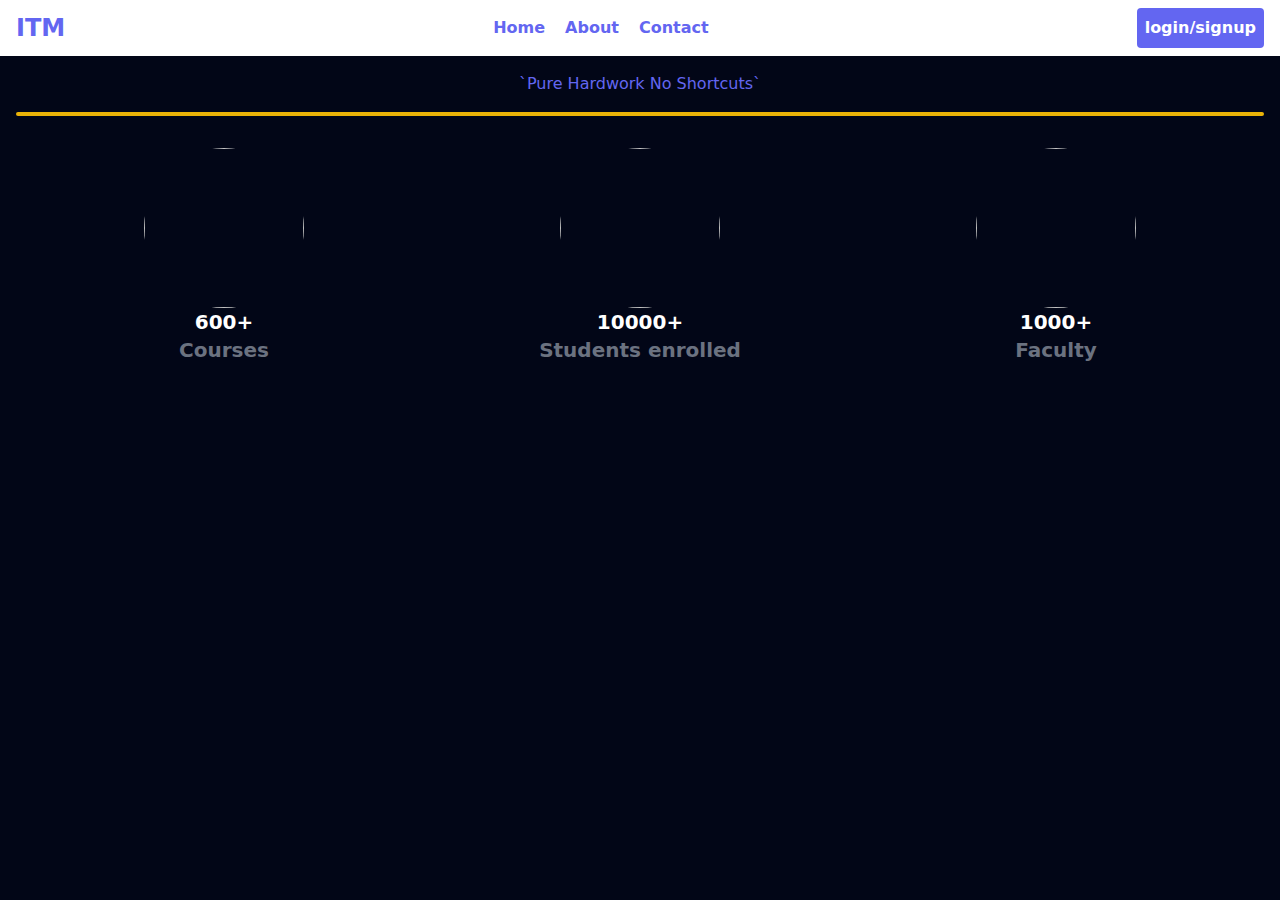
==== dis/home.html @ cdef6eef "basics of tailwindcss" ====
<!DOCTYPE html>
<html lang="en">
<head>
    <meta charset="UTF-8">
    <meta name="viewport" content="width=device-width, initial-scale=1.0">
    <link rel="stylesheet" href="style.css">
    <title>Document</title>
</head>
<body class="bg-slate-950">
    <!-- navbar goes here -->
    <nav class="bg-white flex w-full h-14 justify-between px-4 md:px-4 items-center">
        <div class="text-indigo-500 text-2xl font-bold py-2">
          ITM
        </div>
        <ul class="md:flex hidden font-semibold text-indigo-500">
            <li class="mx-[10px] cursor-pointer">Home</li>
            <li class="mx-[10px] cursor-pointer">About</li>
            <li class="mx-[10px] cursor-pointer">Contact</li>
        </ul>
        <div class="hidden px-2 py-2 bg-indigo-500 md:block text-white rounded font-bold">login/signup</div>
        <div class="md:hidden font-bold text-4xl text-indigo-500">
            <a href="">&#8801</a>
        </div>
    </nav>

    <!-- navbar ends here -->

    <!-- image section starts here -->
    
    <header>
        <div class="w-full h-auto mx-auto my-30 object-cover">
            <img class="md:hidden" src="https://img.freepik.com/free-vector/web-development-programmer-engineering-coding-website-augmented-reality-interface-screens-developer-project-engineer-programming-software-application-design-cartoon-illustration_107791-3863.jpg?w=1060&t=st=1711283056~exp=1711283656~hmac=fcd99929d561d2fc79281a3f45df5ff1d7a552f1556a75b9a9322035a2d7a233" alt="">
        
        
            <img class="md:block sm:hidden w-full" src="https://img.freepik.com/free-vector/app-development-illustration_52683-47931.jpg?w=1060&t=st=1711283490~exp=1711284090~hmac=9b34112b13d6343d8f6fecbed552e81f8e2e3e889f92d01e534f0ad225da1508" alt="">
        
        </div>
    </header>

    <!-- image section ends here -->

    <!-- student sections starts here -->

    <div class="w-100 h-auto flex-wrap iteams-center flex-col p-4">
        <div class="w-100 h-auto flex-wrap iteams-center flex-col ">
            <p class="text-center text-indigo-500 ">`Pure Hardwork No Shortcuts`</p>
            <div class=" mx-auto w-21 mt-2  h-1 border-b-4 rounded-2xl md:mt-4 border-yellow-500"></div>
        </div>
    </div>
 

  <div class="w-full h-auto flex  justify-evenly p-4">
    <div class="w-full flex flex-col items-center">
        <img class="w-40 h-40 rounded-full object-cover" src="https://img.freepik.com/premium-photo/elearning-3d-render-icon-illustration_726846-3416.jpg?w=740" alt="">
        <p class="text-xl text-white font-bold ">600+</p>
        <p class="text-xl text-gray-500 font-bold">Courses</p>
    </div>

    <div class="w-full flex flex-col items-center">
        <img class="w-40 h-40 rounded-full object-cover" src="https://img.freepik.com/premium-photo/student-deciding-where-study_780608-6849.jpg?w=740 ">
        <p class="text-xl text-white font-bold ">10000+</p>
        <p class="text-xl text-gray-500 font-bold">Students enrolled</p>
    </div>

    <div class="w-full  flex flex-col items-center">
        <img class="w-40 h-40 rounded-full object-cover" src="https://img.freepik.com/free-photo/gamification-creative-collage-concept_23-2149377955.jpg?t=st=1711288233~exp=1711291833~hmac=37331c54b0c090fbd695db04689dfd3f3430826c96b801d641d6ef15cea53ca2&w=996" alt="">
        <p class="text-xl text-white font-bold ">1000+</p>
        <p class="text-xl text-gray-500 font-bold">Faculty</p>
    </div>

   
  </div>

     <!-- student sections ends here -->

</body>
</html>
---- dis/style.css ----
/*
! tailwindcss v3.4.1 | MIT License | https://tailwindcss.com
*/

/*
1. Prevent padding and border from affecting element width. (https://github.com/mozdevs/cssremedy/issues/4)
2. Allow adding a border to an element by just adding a border-width. (https://github.com/tailwindcss/tailwindcss/pull/116)
*/

*,
::before,
::after {
  box-sizing: border-box;
  /* 1 */
  border-width: 0;
  /* 2 */
  border-style: solid;
  /* 2 */
  border-color: #e5e7eb;
  /* 2 */
}

::before,
::after {
  --tw-content: '';
}

/*
1. Use a consistent sensible line-height in all browsers.
2. Prevent adjustments of font size after orientation changes in iOS.
3. Use a more readable tab size.
4. Use the user's configured `sans` font-family by default.
5. Use the user's configured `sans` font-feature-settings by default.
6. Use the user's configured `sans` font-variation-settings by default.
7. Disable tap highlights on iOS
*/

html,
:host {
  line-height: 1.5;
  /* 1 */
  -webkit-text-size-adjust: 100%;
  /* 2 */
  -moz-tab-size: 4;
  /* 3 */
  -o-tab-size: 4;
     tab-size: 4;
  /* 3 */
  font-family: ui-sans-serif, system-ui, sans-serif, "Apple Color Emoji", "Segoe UI Emoji", "Segoe UI Symbol", "Noto Color Emoji";
  /* 4 */
  font-feature-settings: normal;
  /* 5 */
  font-variation-settings: normal;
  /* 6 */
  -webkit-tap-highlight-color: transparent;
  /* 7 */
}

/*
1. Remove the margin in all browsers.
2. Inherit line-height from `html` so users can set them as a class directly on the `html` element.
*/

body {
  margin: 0;
  /* 1 */
  line-height: inherit;
  /* 2 */
}

/*
1. Add the correct height in Firefox.
2. Correct the inheritance of border color in Firefox. (https://bugzilla.mozilla.org/show_bug.cgi?id=190655)
3. Ensure horizontal rules are visible by default.
*/

hr {
  height: 0;
  /* 1 */
  color: inherit;
  /* 2 */
  border-top-width: 1px;
  /* 3 */
}

/*
Add the correct text decoration in Chrome, Edge, and Safari.
*/

abbr:where([title]) {
  -webkit-text-decoration: underline dotted;
          text-decoration: underline dotted;
}

/*
Remove the default font size and weight for headings.
*/

h1,
h2,
h3,
h4,
h5,
h6 {
  font-size: inherit;
  font-weight: inherit;
}

/*
Reset links to optimize for opt-in styling instead of opt-out.
*/

a {
  color: inherit;
  text-decoration: inherit;
}

/*
Add the correct font weight in Edge and Safari.
*/

b,
strong {
  font-weight: bolder;
}

/*
1. Use the user's configured `mono` font-family by default.
2. Use the user's configured `mono` font-feature-settings by default.
3. Use the user's configured `mono` font-variation-settings by default.
4. Correct the odd `em` font sizing in all browsers.
*/

code,
kbd,
samp,
pre {
  font-family: ui-monospace, SFMono-Regular, Menlo, Monaco, Consolas, "Liberation Mono", "Courier New", monospace;
  /* 1 */
  font-feature-settings: normal;
  /* 2 */
  font-variation-settings: normal;
  /* 3 */
  font-size: 1em;
  /* 4 */
}

/*
Add the correct font size in all browsers.
*/

small {
  font-size: 80%;
}

/*
Prevent `sub` and `sup` elements from affecting the line height in all browsers.
*/

sub,
sup {
  font-size: 75%;
  line-height: 0;
  position: relative;
  vertical-align: baseline;
}

sub {
  bottom: -0.25em;
}

sup {
  top: -0.5em;
}

/*
1. Remove text indentation from table contents in Chrome and Safari. (https://bugs.chromium.org/p/chromium/issues/detail?id=999088, https://bugs.webkit.org/show_bug.cgi?id=201297)
2. Correct table border color inheritance in all Chrome and Safari. (https://bugs.chromium.org/p/chromium/issues/detail?id=935729, https://bugs.webkit.org/show_bug.cgi?id=195016)
3. Remove gaps between table borders by default.
*/

table {
  text-indent: 0;
  /* 1 */
  border-color: inherit;
  /* 2 */
  border-collapse: collapse;
  /* 3 */
}

/*
1. Change the font styles in all browsers.
2. Remove the margin in Firefox and Safari.
3. Remove default padding in all browsers.
*/

button,
input,
optgroup,
select,
textarea {
  font-family: inherit;
  /* 1 */
  font-feature-settings: inherit;
  /* 1 */
  font-variation-settings: inherit;
  /* 1 */
  font-size: 100%;
  /* 1 */
  font-weight: inherit;
  /* 1 */
  line-height: inherit;
  /* 1 */
  color: inherit;
  /* 1 */
  margin: 0;
  /* 2 */
  padding: 0;
  /* 3 */
}

/*
Remove the inheritance of text transform in Edge and Firefox.
*/

button,
select {
  text-transform: none;
}

/*
1. Correct the inability to style clickable types in iOS and Safari.
2. Remove default button styles.
*/

button,
[type='button'],
[type='reset'],
[type='submit'] {
  -webkit-appearance: button;
  /* 1 */
  background-color: transparent;
  /* 2 */
  background-image: none;
  /* 2 */
}

/*
Use the modern Firefox focus style for all focusable elements.
*/

:-moz-focusring {
  outline: auto;
}

/*
Remove the additional `:invalid` styles in Firefox. (https://github.com/mozilla/gecko-dev/blob/2f9eacd9d3d995c937b4251a5557d95d494c9be1/layout/style/res/forms.css#L728-L737)
*/

:-moz-ui-invalid {
  box-shadow: none;
}

/*
Add the correct vertical alignment in Chrome and Firefox.
*/

progress {
  vertical-align: baseline;
}

/*
Correct the cursor style of increment and decrement buttons in Safari.
*/

::-webkit-inner-spin-button,
::-webkit-outer-spin-button {
  height: auto;
}

/*
1. Correct the odd appearance in Chrome and Safari.
2. Correct the outline style in Safari.
*/

[type='search'] {
  -webkit-appearance: textfield;
  /* 1 */
  outline-offset: -2px;
  /* 2 */
}

/*
Remove the inner padding in Chrome and Safari on macOS.
*/

::-webkit-search-decoration {
  -webkit-appearance: none;
}

/*
1. Correct the inability to style clickable types in iOS and Safari.
2. Change font properties to `inherit` in Safari.
*/

::-webkit-file-upload-button {
  -webkit-appearance: button;
  /* 1 */
  font: inherit;
  /* 2 */
}

/*
Add the correct display in Chrome and Safari.
*/

summary {
  display: list-item;
}

/*
Removes the default spacing and border for appropriate elements.
*/

blockquote,
dl,
dd,
h1,
h2,
h3,
h4,
h5,
h6,
hr,
figure,
p,
pre {
  margin: 0;
}

fieldset {
  margin: 0;
  padding: 0;
}

legend {
  padding: 0;
}

ol,
ul,
menu {
  list-style: none;
  margin: 0;
  padding: 0;
}

/*
Reset default styling for dialogs.
*/

dialog {
  padding: 0;
}

/*
Prevent resizing textareas horizontally by default.
*/

textarea {
  resize: vertical;
}

/*
1. Reset the default placeholder opacity in Firefox. (https://github.com/tailwindlabs/tailwindcss/issues/3300)
2. Set the default placeholder color to the user's configured gray 400 color.
*/

input::-moz-placeholder, textarea::-moz-placeholder {
  opacity: 1;
  /* 1 */
  color: #9ca3af;
  /* 2 */
}

input::placeholder,
textarea::placeholder {
  opacity: 1;
  /* 1 */
  color: #9ca3af;
  /* 2 */
}

/*
Set the default cursor for buttons.
*/

button,
[role="button"] {
  cursor: pointer;
}

/*
Make sure disabled buttons don't get the pointer cursor.
*/

:disabled {
  cursor: default;
}

/*
1. Make replaced elements `display: block` by default. (https://github.com/mozdevs/cssremedy/issues/14)
2. Add `vertical-align: middle` to align replaced elements more sensibly by default. (https://github.com/jensimmons/cssremedy/issues/14#issuecomment-634934210)
   This can trigger a poorly considered lint error in some tools but is included by design.
*/

img,
svg,
video,
canvas,
audio,
iframe,
embed,
object {
  display: block;
  /* 1 */
  vertical-align: middle;
  /* 2 */
}

/*
Constrain images and videos to the parent width and preserve their intrinsic aspect ratio. (https://github.com/mozdevs/cssremedy/issues/14)
*/

img,
video {
  max-width: 100%;
  height: auto;
}

/* Make elements with the HTML hidden attribute stay hidden by default */

[hidden] {
  display: none;
}

*, ::before, ::after {
  --tw-border-spacing-x: 0;
  --tw-border-spacing-y: 0;
  --tw-translate-x: 0;
  --tw-translate-y: 0;
  --tw-rotate: 0;
  --tw-skew-x: 0;
  --tw-skew-y: 0;
  --tw-scale-x: 1;
  --tw-scale-y: 1;
  --tw-pan-x:  ;
  --tw-pan-y:  ;
  --tw-pinch-zoom:  ;
  --tw-scroll-snap-strictness: proximity;
  --tw-gradient-from-position:  ;
  --tw-gradient-via-position:  ;
  --tw-gradient-to-position:  ;
  --tw-ordinal:  ;
  --tw-slashed-zero:  ;
  --tw-numeric-figure:  ;
  --tw-numeric-spacing:  ;
  --tw-numeric-fraction:  ;
  --tw-ring-inset:  ;
  --tw-ring-offset-width: 0px;
  --tw-ring-offset-color: #fff;
  --tw-ring-color: rgb(59 130 246 / 0.5);
  --tw-ring-offset-shadow: 0 0 #0000;
  --tw-ring-shadow: 0 0 #0000;
  --tw-shadow: 0 0 #0000;
  --tw-shadow-colored: 0 0 #0000;
  --tw-blur:  ;
  --tw-brightness:  ;
  --tw-contrast:  ;
  --tw-grayscale:  ;
  --tw-hue-rotate:  ;
  --tw-invert:  ;
  --tw-saturate:  ;
  --tw-sepia:  ;
  --tw-drop-shadow:  ;
  --tw-backdrop-blur:  ;
  --tw-backdrop-brightness:  ;
  --tw-backdrop-contrast:  ;
  --tw-backdrop-grayscale:  ;
  --tw-backdrop-hue-rotate:  ;
  --tw-backdrop-invert:  ;
  --tw-backdrop-opacity:  ;
  --tw-backdrop-saturate:  ;
  --tw-backdrop-sepia:  ;
}

::backdrop {
  --tw-border-spacing-x: 0;
  --tw-border-spacing-y: 0;
  --tw-translate-x: 0;
  --tw-translate-y: 0;
  --tw-rotate: 0;
  --tw-skew-x: 0;
  --tw-skew-y: 0;
  --tw-scale-x: 1;
  --tw-scale-y: 1;
  --tw-pan-x:  ;
  --tw-pan-y:  ;
  --tw-pinch-zoom:  ;
  --tw-scroll-snap-strictness: proximity;
  --tw-gradient-from-position:  ;
  --tw-gradient-via-position:  ;
  --tw-gradient-to-position:  ;
  --tw-ordinal:  ;
  --tw-slashed-zero:  ;
  --tw-numeric-figure:  ;
  --tw-numeric-spacing:  ;
  --tw-numeric-fraction:  ;
  --tw-ring-inset:  ;
  --tw-ring-offset-width: 0px;
  --tw-ring-offset-color: #fff;
  --tw-ring-color: rgb(59 130 246 / 0.5);
  --tw-ring-offset-shadow: 0 0 #0000;
  --tw-ring-shadow: 0 0 #0000;
  --tw-shadow: 0 0 #0000;
  --tw-shadow-colored: 0 0 #0000;
  --tw-blur:  ;
  --tw-brightness:  ;
  --tw-contrast:  ;
  --tw-grayscale:  ;
  --tw-hue-rotate:  ;
  --tw-invert:  ;
  --tw-saturate:  ;
  --tw-sepia:  ;
  --tw-drop-shadow:  ;
  --tw-backdrop-blur:  ;
  --tw-backdrop-brightness:  ;
  --tw-backdrop-contrast:  ;
  --tw-backdrop-grayscale:  ;
  --tw-backdrop-hue-rotate:  ;
  --tw-backdrop-invert:  ;
  --tw-backdrop-opacity:  ;
  --tw-backdrop-saturate:  ;
  --tw-backdrop-sepia:  ;
}

.m-10 {
  margin: 2.5rem;
}

.mx-4 {
  margin-left: 1rem;
  margin-right: 1rem;
}

.mx-auto {
  margin-left: auto;
  margin-right: auto;
}

.my-4 {
  margin-top: 1rem;
  margin-bottom: 1rem;
}

.mx-2 {
  margin-left: 0.5rem;
  margin-right: 0.5rem;
}

.mx-\[10px\] {
  margin-left: 10px;
  margin-right: 10px;
}

.mx-60 {
  margin-left: 15rem;
  margin-right: 15rem;
}

.mx-80 {
  margin-left: 20rem;
  margin-right: 20rem;
}

.my-10 {
  margin-top: 2.5rem;
  margin-bottom: 2.5rem;
}

.my-\[40px\] {
  margin-top: 40px;
  margin-bottom: 40px;
}

.my-\[30px\] {
  margin-top: 30px;
  margin-bottom: 30px;
}

.my-2 {
  margin-top: 0.5rem;
  margin-bottom: 0.5rem;
}

.mt-5 {
  margin-top: 1.25rem;
}

.mt-2 {
  margin-top: 0.5rem;
}

.flex {
  display: flex;
}

.grid {
  display: grid;
}

.hidden {
  display: none;
}

.h-28 {
  height: 7rem;
}

.h-full {
  height: 100%;
}

.h-screen {
  height: 100vh;
}

.h-14 {
  height: 3.5rem;
}

.h-80 {
  height: 20rem;
}

.h-auto {
  height: auto;
}

.h-1 {
  height: 0.25rem;
}

.h-48 {
  height: 12rem;
}

.h-40 {
  height: 10rem;
}

.w-40 {
  width: 10rem;
}

.w-full {
  width: 100%;
}

.w-\[20px\] {
  width: 20px;
}

.w-20 {
  width: 5rem;
}

.w-48 {
  width: 12rem;
}

.w-auto {
  width: auto;
}

.max-w-sm {
  max-width: 24rem;
}

.cursor-pointer {
  cursor: pointer;
}

.flex-col {
  flex-direction: column;
}

.flex-wrap {
  flex-wrap: wrap;
}

.place-content-center {
  place-content: center;
}

.items-center {
  align-items: center;
}

.justify-between {
  justify-content: space-between;
}

.justify-evenly {
  justify-content: space-evenly;
}

.overflow-hidden {
  overflow: hidden;
}

.rounded-xl {
  border-radius: 0.75rem;
}

.rounded-sm {
  border-radius: 0.125rem;
}

.rounded {
  border-radius: 0.25rem;
}

.rounded-2xl {
  border-radius: 1rem;
}

.rounded-full {
  border-radius: 9999px;
}

.border-2 {
  border-width: 2px;
}

.border-b {
  border-bottom-width: 1px;
}

.border-b-4 {
  border-bottom-width: 4px;
}

.border-solid {
  border-style: solid;
}

.border-sky-500 {
  --tw-border-opacity: 1;
  border-color: rgb(14 165 233 / var(--tw-border-opacity));
}

.border-yellow-500 {
  --tw-border-opacity: 1;
  border-color: rgb(234 179 8 / var(--tw-border-opacity));
}

.bg-sky-500 {
  --tw-bg-opacity: 1;
  background-color: rgb(14 165 233 / var(--tw-bg-opacity));
}

.bg-slate-900 {
  --tw-bg-opacity: 1;
  background-color: rgb(15 23 42 / var(--tw-bg-opacity));
}

.bg-slate-950 {
  --tw-bg-opacity: 1;
  background-color: rgb(2 6 23 / var(--tw-bg-opacity));
}

.bg-white {
  --tw-bg-opacity: 1;
  background-color: rgb(255 255 255 / var(--tw-bg-opacity));
}

.bg-indigo-500 {
  --tw-bg-opacity: 1;
  background-color: rgb(99 102 241 / var(--tw-bg-opacity));
}

.bg-yellow-500 {
  --tw-bg-opacity: 1;
  background-color: rgb(234 179 8 / var(--tw-bg-opacity));
}

.object-cover {
  -o-object-fit: cover;
     object-fit: cover;
}

.p-10 {
  padding: 2.5rem;
}

.p-2 {
  padding: 0.5rem;
}

.p-4 {
  padding: 1rem;
}

.px-4 {
  padding-left: 1rem;
  padding-right: 1rem;
}

.py-3 {
  padding-top: 0.75rem;
  padding-bottom: 0.75rem;
}

.py-2 {
  padding-top: 0.5rem;
  padding-bottom: 0.5rem;
}

.px-2 {
  padding-left: 0.5rem;
  padding-right: 0.5rem;
}

.pt-10 {
  padding-top: 2.5rem;
}

.pt-8 {
  padding-top: 2rem;
}

.text-center {
  text-align: center;
}

.text-4xl {
  font-size: 2.25rem;
  line-height: 2.5rem;
}

.text-base {
  font-size: 1rem;
  line-height: 1.5rem;
}

.text-2xl {
  font-size: 1.5rem;
  line-height: 2rem;
}

.text-3xl {
  font-size: 1.875rem;
  line-height: 2.25rem;
}

.text-xl {
  font-size: 1.25rem;
  line-height: 1.75rem;
}

.font-bold {
  font-weight: 700;
}

.font-medium {
  font-weight: 500;
}

.font-semibold {
  font-weight: 600;
}

.text-blue-900 {
  --tw-text-opacity: 1;
  color: rgb(30 58 138 / var(--tw-text-opacity));
}

.text-white {
  --tw-text-opacity: 1;
  color: rgb(255 255 255 / var(--tw-text-opacity));
}

.text-yellow-500 {
  --tw-text-opacity: 1;
  color: rgb(234 179 8 / var(--tw-text-opacity));
}

.text-red-500 {
  --tw-text-opacity: 1;
  color: rgb(239 68 68 / var(--tw-text-opacity));
}

.text-indigo-500 {
  --tw-text-opacity: 1;
  color: rgb(99 102 241 / var(--tw-text-opacity));
}

.text-gray-500 {
  --tw-text-opacity: 1;
  color: rgb(107 114 128 / var(--tw-text-opacity));
}

.hover\:bg-white:hover {
  --tw-bg-opacity: 1;
  background-color: rgb(255 255 255 / var(--tw-bg-opacity));
}

.hover\:text-black:hover {
  --tw-text-opacity: 1;
  color: rgb(0 0 0 / var(--tw-text-opacity));
}

.hover\:text-blue-500:hover {
  --tw-text-opacity: 1;
  color: rgb(59 130 246 / var(--tw-text-opacity));
}

@media (min-width: 640px) {
  .sm\:block {
    display: block;
  }

  .sm\:flex {
    display: flex;
  }

  .sm\:hidden {
    display: none;
  }

  .sm\:text-red-500 {
    --tw-text-opacity: 1;
    color: rgb(239 68 68 / var(--tw-text-opacity));
  }
}

@media (min-width: 768px) {
  .md\:mt-4 {
    margin-top: 1rem;
  }

  .md\:block {
    display: block;
  }

  .md\:flex {
    display: flex;
  }

  .md\:hidden {
    display: none;
  }

  .md\:w-full {
    width: 100%;
  }

  .md\:w-20 {
    width: 5rem;
  }

  .md\:w-40 {
    width: 10rem;
  }

  .md\:w-80 {
    width: 20rem;
  }

  .md\:flex-wrap {
    flex-wrap: wrap;
  }

  .md\:px-4 {
    padding-left: 1rem;
    padding-right: 1rem;
  }

  .md\:text-green-500 {
    --tw-text-opacity: 1;
    color: rgb(34 197 94 / var(--tw-text-opacity));
  }
}
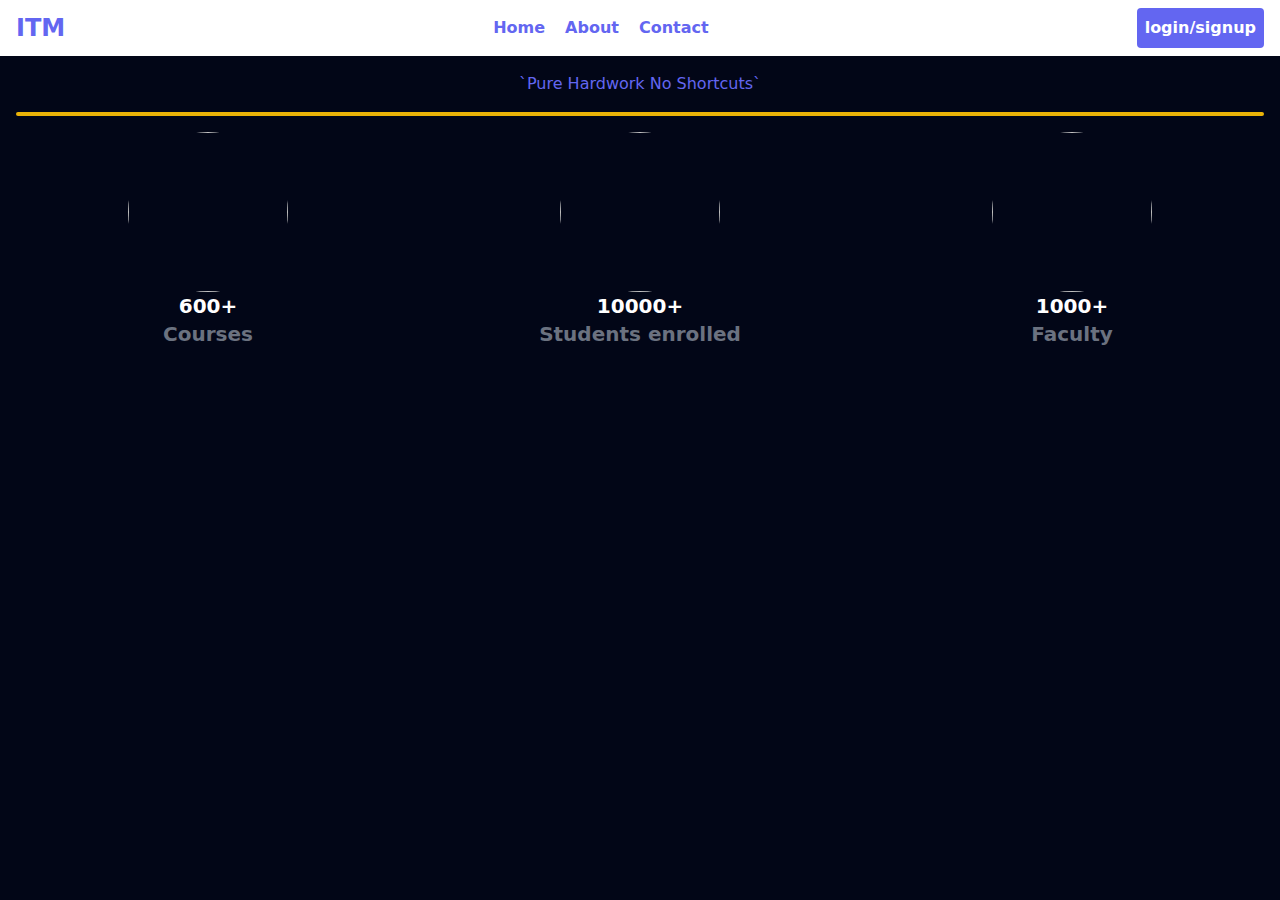
==== commit 0f68feea: "changes in responsiveness" ====
--- a/dis/home.html
+++ b/dis/home.html
@@ -49,7 +49,7 @@
     </div>
  
 
-  <div class="w-full h-auto flex  justify-evenly p-4">
+  <div class="w-full h-auto grid grid-cols-1 md:grid-cols-3 gap-4">
     <div class="w-full flex flex-col items-center">
         <img class="w-40 h-40 rounded-full object-cover" src="https://img.freepik.com/premium-photo/elearning-3d-render-icon-illustration_726846-3416.jpg?w=740" alt="">
         <p class="text-xl text-white font-bold ">600+</p>
@@ -68,10 +68,13 @@
         <p class="text-xl text-gray-500 font-bold">Faculty</p>
     </div>
 
+    
+    
    
   </div>
 
      <!-- student sections ends here -->
 
+
 </body>
 </html>--- a/dis/style.css
+++ b/dis/style.css
@@ -544,15 +544,16 @@
   --tw-backdrop-sepia:  ;
 }
 
-.m-10 {
-  margin: 2.5rem;
-}
-
 .mx-4 {
   margin-left: 1rem;
   margin-right: 1rem;
 }
 
+.mx-\[10px\] {
+  margin-left: 10px;
+  margin-right: 10px;
+}
+
 .mx-auto {
   margin-left: auto;
   margin-right: auto;
@@ -563,54 +564,14 @@
   margin-bottom: 1rem;
 }
 
-.mx-2 {
-  margin-left: 0.5rem;
-  margin-right: 0.5rem;
-}
-
-.mx-\[10px\] {
-  margin-left: 10px;
-  margin-right: 10px;
-}
-
-.mx-60 {
-  margin-left: 15rem;
-  margin-right: 15rem;
-}
-
-.mx-80 {
-  margin-left: 20rem;
-  margin-right: 20rem;
-}
-
-.my-10 {
-  margin-top: 2.5rem;
-  margin-bottom: 2.5rem;
-}
-
-.my-\[40px\] {
-  margin-top: 40px;
-  margin-bottom: 40px;
-}
-
-.my-\[30px\] {
-  margin-top: 30px;
-  margin-bottom: 30px;
-}
-
-.my-2 {
+.mt-2 {
   margin-top: 0.5rem;
-  margin-bottom: 0.5rem;
 }
 
 .mt-5 {
   margin-top: 1.25rem;
 }
 
-.mt-2 {
-  margin-top: 0.5rem;
-}
-
 .flex {
   display: flex;
 }
@@ -623,10 +584,26 @@
   display: none;
 }
 
+.h-1 {
+  height: 0.25rem;
+}
+
+.h-14 {
+  height: 3.5rem;
+}
+
 .h-28 {
   height: 7rem;
 }
 
+.h-40 {
+  height: 10rem;
+}
+
+.h-auto {
+  height: auto;
+}
+
 .h-full {
   height: 100%;
 }
@@ -635,30 +612,6 @@
   height: 100vh;
 }
 
-.h-14 {
-  height: 3.5rem;
-}
-
-.h-80 {
-  height: 20rem;
-}
-
-.h-auto {
-  height: auto;
-}
-
-.h-1 {
-  height: 0.25rem;
-}
-
-.h-48 {
-  height: 12rem;
-}
-
-.h-40 {
-  height: 10rem;
-}
-
 .w-40 {
   width: 10rem;
 }
@@ -667,22 +620,6 @@
   width: 100%;
 }
 
-.w-\[20px\] {
-  width: 20px;
-}
-
-.w-20 {
-  width: 5rem;
-}
-
-.w-48 {
-  width: 12rem;
-}
-
-.w-auto {
-  width: auto;
-}
-
 .max-w-sm {
   max-width: 24rem;
 }
@@ -691,6 +628,14 @@
   cursor: pointer;
 }
 
+.grid-cols-3 {
+  grid-template-columns: repeat(3, minmax(0, 1fr));
+}
+
+.grid-cols-1 {
+  grid-template-columns: repeat(1, minmax(0, 1fr));
+}
+
 .flex-col {
   flex-direction: column;
 }
@@ -711,40 +656,36 @@
   justify-content: space-between;
 }
 
-.justify-evenly {
-  justify-content: space-evenly;
+.gap-3 {
+  gap: 0.75rem;
+}
+
+.gap-4 {
+  gap: 1rem;
 }
 
 .overflow-hidden {
   overflow: hidden;
 }
 
+.rounded {
+  border-radius: 0.25rem;
+}
+
+.rounded-2xl {
+  border-radius: 1rem;
+}
+
+.rounded-full {
+  border-radius: 9999px;
+}
+
 .rounded-xl {
   border-radius: 0.75rem;
 }
 
-.rounded-sm {
-  border-radius: 0.125rem;
-}
-
-.rounded {
-  border-radius: 0.25rem;
-}
-
-.rounded-2xl {
-  border-radius: 1rem;
-}
-
-.rounded-full {
-  border-radius: 9999px;
-}
-
 .border-2 {
   border-width: 2px;
-}
-
-.border-b {
-  border-bottom-width: 1px;
 }
 
 .border-b-4 {
@@ -765,6 +706,11 @@
   border-color: rgb(234 179 8 / var(--tw-border-opacity));
 }
 
+.bg-indigo-500 {
+  --tw-bg-opacity: 1;
+  background-color: rgb(99 102 241 / var(--tw-bg-opacity));
+}
+
 .bg-sky-500 {
   --tw-bg-opacity: 1;
   background-color: rgb(14 165 233 / var(--tw-bg-opacity));
@@ -785,16 +731,6 @@
   background-color: rgb(255 255 255 / var(--tw-bg-opacity));
 }
 
-.bg-indigo-500 {
-  --tw-bg-opacity: 1;
-  background-color: rgb(99 102 241 / var(--tw-bg-opacity));
-}
-
-.bg-yellow-500 {
-  --tw-bg-opacity: 1;
-  background-color: rgb(234 179 8 / var(--tw-bg-opacity));
-}
-
 .object-cover {
   -o-object-fit: cover;
      object-fit: cover;
@@ -812,26 +748,21 @@
   padding: 1rem;
 }
 
+.px-2 {
+  padding-left: 0.5rem;
+  padding-right: 0.5rem;
+}
+
 .px-4 {
   padding-left: 1rem;
   padding-right: 1rem;
 }
 
-.py-3 {
-  padding-top: 0.75rem;
-  padding-bottom: 0.75rem;
-}
-
 .py-2 {
   padding-top: 0.5rem;
   padding-bottom: 0.5rem;
 }
 
-.px-2 {
-  padding-left: 0.5rem;
-  padding-right: 0.5rem;
-}
-
 .pt-10 {
   padding-top: 2.5rem;
 }
@@ -842,6 +773,11 @@
 
 .text-center {
   text-align: center;
+}
+
+.text-2xl {
+  font-size: 1.5rem;
+  line-height: 2rem;
 }
 
 .text-4xl {
@@ -854,16 +790,6 @@
   line-height: 1.5rem;
 }
 
-.text-2xl {
-  font-size: 1.5rem;
-  line-height: 2rem;
-}
-
-.text-3xl {
-  font-size: 1.875rem;
-  line-height: 2.25rem;
-}
-
 .text-xl {
   font-size: 1.25rem;
   line-height: 1.75rem;
@@ -886,6 +812,16 @@
   color: rgb(30 58 138 / var(--tw-text-opacity));
 }
 
+.text-gray-500 {
+  --tw-text-opacity: 1;
+  color: rgb(107 114 128 / var(--tw-text-opacity));
+}
+
+.text-indigo-500 {
+  --tw-text-opacity: 1;
+  color: rgb(99 102 241 / var(--tw-text-opacity));
+}
+
 .text-white {
   --tw-text-opacity: 1;
   color: rgb(255 255 255 / var(--tw-text-opacity));
@@ -896,21 +832,6 @@
   color: rgb(234 179 8 / var(--tw-text-opacity));
 }
 
-.text-red-500 {
-  --tw-text-opacity: 1;
-  color: rgb(239 68 68 / var(--tw-text-opacity));
-}
-
-.text-indigo-500 {
-  --tw-text-opacity: 1;
-  color: rgb(99 102 241 / var(--tw-text-opacity));
-}
-
-.text-gray-500 {
-  --tw-text-opacity: 1;
-  color: rgb(107 114 128 / var(--tw-text-opacity));
-}
-
 .hover\:bg-white:hover {
   --tw-bg-opacity: 1;
   background-color: rgb(255 255 255 / var(--tw-bg-opacity));
@@ -927,10 +848,6 @@
 }
 
 @media (min-width: 640px) {
-  .sm\:block {
-    display: block;
-  }
-
   .sm\:flex {
     display: flex;
   }
@@ -966,20 +883,8 @@
     width: 100%;
   }
 
-  .md\:w-20 {
-    width: 5rem;
-  }
-
-  .md\:w-40 {
-    width: 10rem;
-  }
-
-  .md\:w-80 {
-    width: 20rem;
-  }
-
-  .md\:flex-wrap {
-    flex-wrap: wrap;
+  .md\:grid-cols-3 {
+    grid-template-columns: repeat(3, minmax(0, 1fr));
   }
 
   .md\:px-4 {
